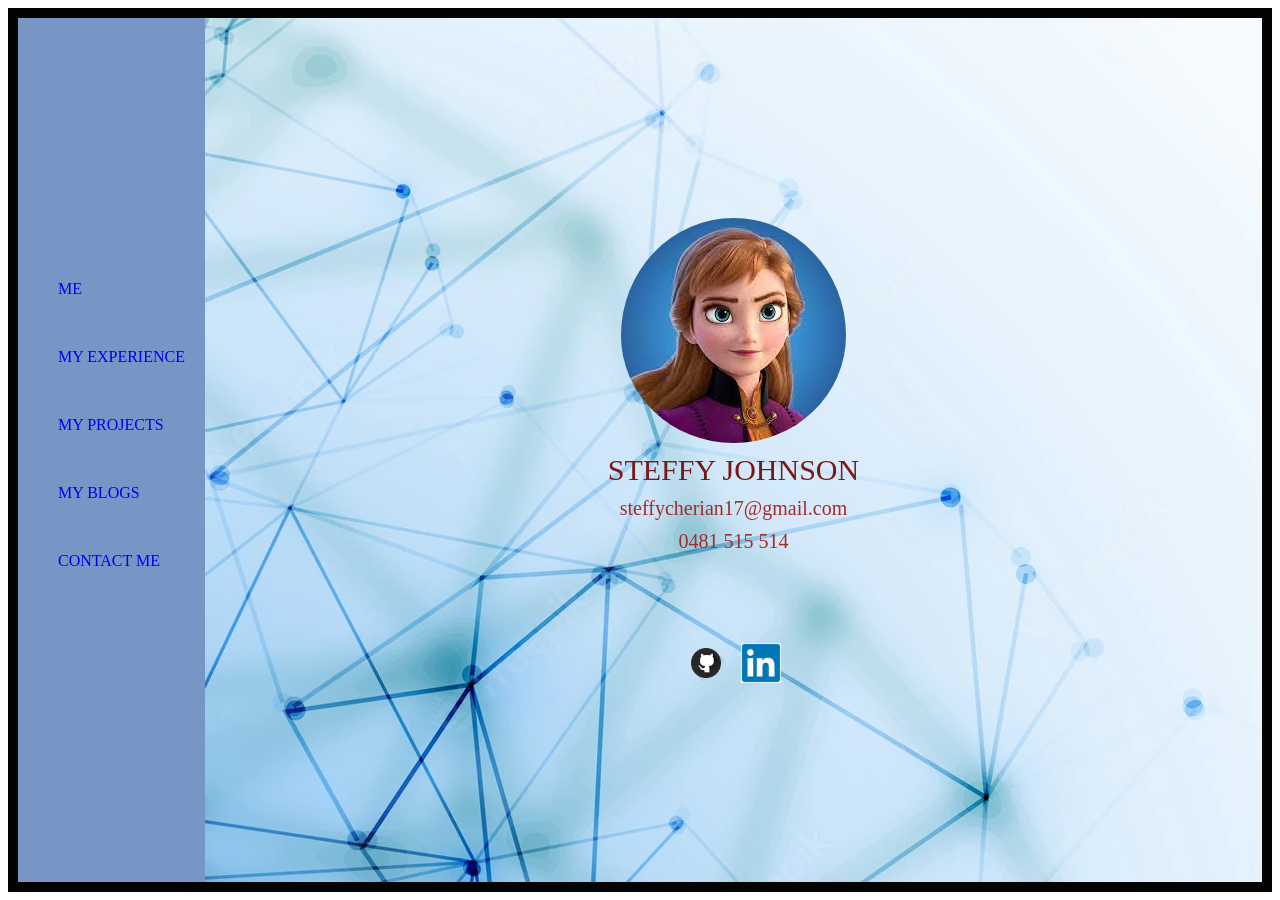
==== Pages/home.html @ f740a441 "Initial Commit" ====
<html lang="en">
<head>
    <meta charset="UTF-8">
    <meta http-equiv="X-UA-Compatible" content="IE=edge">
    <meta name="viewport" content="width=device-width, initial-scale=1.0">
    <title>HOME</title>
    <link rel="stylesheet" href="../Styles/home.css">
</head>
<body class="container">
    <div class="main-nav">
        <ul>
            <li class="nav-item"><a class="link-item" href="./me.html">ME</a></li>
            <li class="nav-item"><a class="link-item" href="./myexp.html">MY EXPERIENCE</a></li>
            <li class="nav-item"><a class="link-item" href="./myproj.html">MY PROJECTS</a></li>
            <li class="nav-item"><a class="link-item" href="./myblogs.html">MY BLOGS</a></li>
            <li class="nav-item"><a class="link-item" href="./contactme.html">CONTACT ME</a></li>
        </ul>
    </div>
    <div class="main-section">
        <img class="image" src="../Images/Unknown.jpeg" />
        <div class="detail1">STEFFY JOHNSON</div>
        <div class="detail2">steffycherian17@gmail.com</div>
        <div class="detail3">0481 515 514</div>
        <section class="contact-links">
            <a class="github-link"  href="https://github.com/">
                <img class="github" src="../Images/github.jpeg" alt="GitHub"/>
            </a>
            <a class="linkedin-link" href="https://linkedin.com/in/steffy-cherian-3a1815249">
                <img class="linkedin" src="../Images/linkedin.jpeg" alt="LinkedIn"/>
            </a>
        </section>

    </div>    

</body>
</html>
---- Styles/home.css ----
.container {
    display: flex;
    flex-direction: row;
    justify-content: flex-start;
    border: rgb(4, 3, 3) solid 10px;
}
.main-nav{
    display: flex;
    padding-right: 20px;
    background-color: rgb(119, 150, 197);
    align-items: center;
}
/* .main-section{
    margin-left: 300px;
} */
.nav-item {
    list-style: none;
    margin-bottom: 50px;
    
    /* background-color: red; */
}

.nav-item:hover{
    transform: scale(1.2);
}


.main-section {
    display: flex;
    flex: 1;
    flex-direction: column;
    justify-content: center;
    align-items: center;
    /*background-color: rgba(120, 181, 208, 0.756);*/
    background-image: url(../Images/backgroundimage.jpeg);

}
.link-item {
    text-decoration: none;
}
.image {
    border-radius: 50%;
    padding-bottom: 10px;

}
.detail1{  
    font-size: 30px;
    /* line-height: 30px;  */
    color: rgb(122, 24, 24);  
    padding-bottom: 10px;
    /* text-align: center;    */
}
.detail2{
    font-size: 20px;
    padding-bottom: 10px;

    /* line-height: 20px;           */
    color: brown;                       
    /* text-align: center; */
}
.detail3{
    font-size: 20px;
    padding-bottom: 10px;

    /* line-height: 20px; */
    color: brown;
    /* text-align: center; */
}


.contact-links{
    display: flex;    
    padding-top: 5rem;    
}

.github {

    height: 40px;
}

.linkedin {

    height: 40px;
}

.github-link {
    padding-right: 15px;
}

.github-link:hover {
    transform: scale(1.5);
}

.linkedin-link:hover {
    transform: scale(1.5);
}
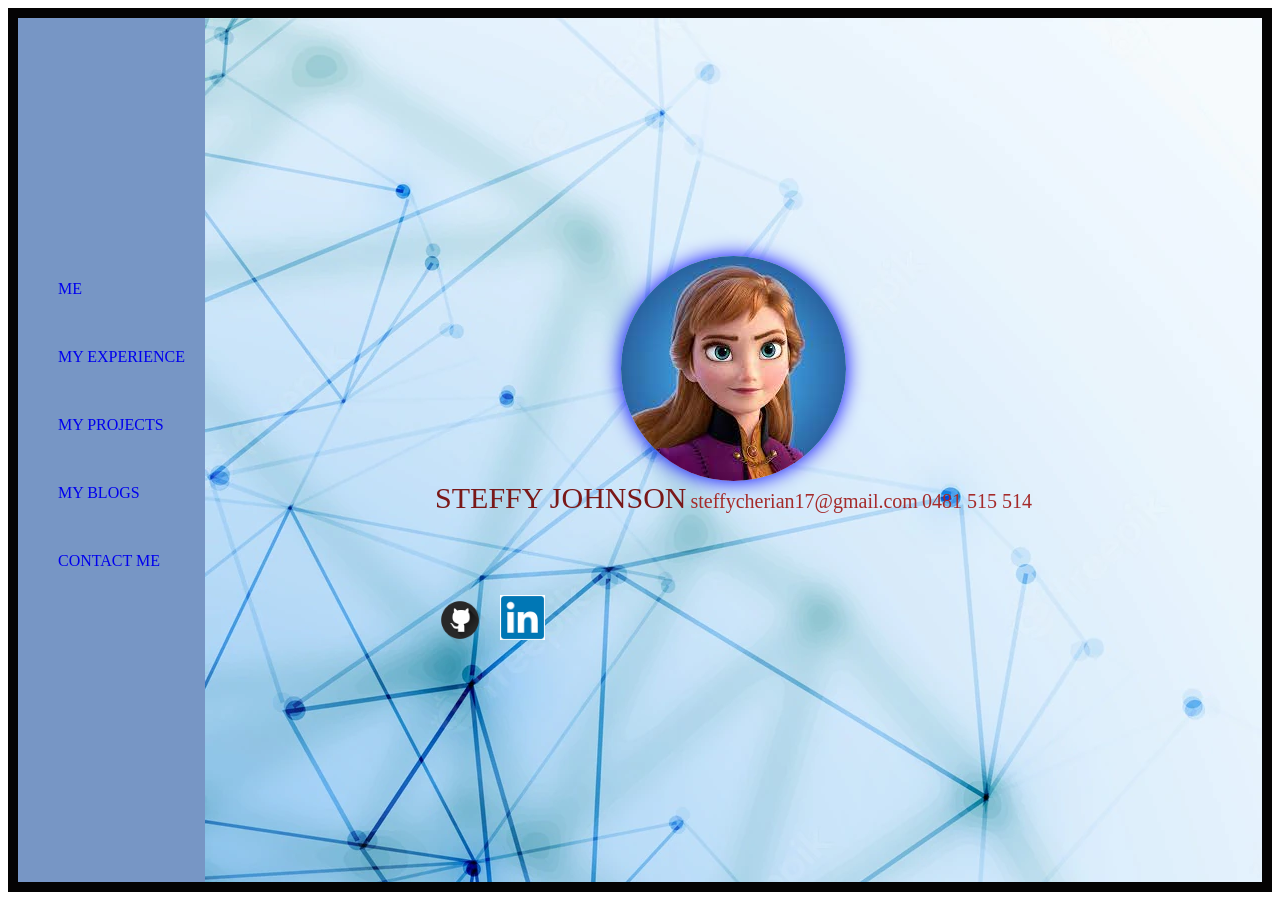
==== commit 735de9e7: "Committing changes to media screen views" ====
--- a/Pages/home.html
+++ b/Pages/home.html
@@ -5,9 +5,28 @@
     <meta name="viewport" content="width=device-width, initial-scale=1.0">
     <title>HOME</title>
     <link rel="stylesheet" href="../Styles/home.css">
+    <link rel="stylesheet" href="../Styles/commonstyles.css">
 </head>
 <body class="container">
-    <div class="main-nav">
+    <mobnav class="navbar">
+        <mobnavcont class="nav-container">
+            <input class="checkbox" type="checkbox" name="" id="" />
+            <hamlines class="hamburger-lines">
+              <span class="line line1"></span>
+              <span class="line line2"></span>
+              <span class="line line3"></span>
+            </hamlines>  
+            <menuitems class="menu-items">        
+                <li class="nav-item"><a class="link-item" href="./me.html">ME</a></li>
+                <li class="nav-item"><a class="link-item" href="./myexp.html">MY EXPERIENCE</a></li>
+                <li class="nav-item"><a class="link-item" href="./myproj.html">MY PROJECTS</a></li>
+                <li class="nav-item"><a class="link-item" href="./myblogs.html">MY BLOGS</a></li>
+                <li class="nav-item"><a class="link-item" href="./contactme.html">CONTACT ME</a></li>
+            </menuitems>
+        </mobnavcont>
+    </mobnav>
+
+    <mainnav class="main-nav">
         <ul>
             <li class="nav-item"><a class="link-item" href="./me.html">ME</a></li>
             <li class="nav-item"><a class="link-item" href="./myexp.html">MY EXPERIENCE</a></li>
@@ -15,22 +34,23 @@
             <li class="nav-item"><a class="link-item" href="./myblogs.html">MY BLOGS</a></li>
             <li class="nav-item"><a class="link-item" href="./contactme.html">CONTACT ME</a></li>
         </ul>
-    </div>
-    <div class="main-section">
+    </mainnav>
+    <mainsection class="main-section">
         <img class="image" src="../Images/Unknown.jpeg" />
-        <div class="detail1">STEFFY JOHNSON</div>
-        <div class="detail2">steffycherian17@gmail.com</div>
-        <div class="detail3">0481 515 514</div>
-        <section class="contact-links">
-            <a class="github-link"  href="https://github.com/">
-                <img class="github" src="../Images/github.jpeg" alt="GitHub"/>
-            </a>
-            <a class="linkedin-link" href="https://linkedin.com/in/steffy-cherian-3a1815249">
-                <img class="linkedin" src="../Images/linkedin.jpeg" alt="LinkedIn"/>
-            </a>
+        <intro class="intro">
+            <detail class="detail1">STEFFY JOHNSON</detail>
+            <detail class="detail2">steffycherian17@gmail.com</detail>
+            <detail class="detail3">0481 515 514</detail>
+            <section class="contact-links">
+                <a class="github-link"  href="https://github.com/">
+                    <img class="github" src="../Images/github.jpeg" alt="GitHub"/>
+                </a>
+                <a class="linkedin-link" href="https://linkedin.com/in/steffy-cherian-3a1815249">
+                    <img class="linkedin" src="../Images/linkedin.jpeg" alt="LinkedIn"/>
+                </a>
         </section>
-
-    </div>    
+        </intro>    
+    </mainsection>  
 
 </body>
 </html>
--- a/Styles/home.css
+++ b/Styles/home.css
@@ -10,15 +10,16 @@
     background-color: rgb(119, 150, 197);
     align-items: center;
 }
-/* .main-section{
-    margin-left: 300px;
-} */
+
 .nav-item {
     list-style: none;
     margin-bottom: 50px;
-    
-    /* background-color: red; */
 }
+
+.nav-item a {
+    text-decoration: none;
+}
+
 
 .nav-item:hover{
     transform: scale(1.2);
@@ -31,22 +32,22 @@
     flex-direction: column;
     justify-content: center;
     align-items: center;
+    height: 100%;
     /*background-color: rgba(120, 181, 208, 0.756);*/
-    background-image: url(../Images/backgroundimage.jpeg);
-
+    background-image: url(../Images/backgroundimage.jpeg);    
 }
 .link-item {
     text-decoration: none;
 }
 .image {
-    border-radius: 50%;
-    padding-bottom: 10px;
-
+    border-radius: 50%;    
+    box-shadow: 0 0 20px 0  blue;        
 }
 .detail1{  
     font-size: 30px;
     /* line-height: 30px;  */
     color: rgb(122, 24, 24);  
+    padding-top: 20px    ;
     padding-bottom: 10px;
     /* text-align: center;    */
 }
@@ -75,12 +76,12 @@
 
 .github {
 
-    height: 40px;
+    height: 50px;
 }
 
 .linkedin {
 
-    height: 40px;
+    height: 45px;
 }
 
 .github-link {
@@ -93,4 +94,71 @@
 
 .linkedin-link:hover {
     transform: scale(1.5);
-}+}
+
+@media screen and (max-width: 1000px) {
+    .main-nav {
+      display: none;
+    }
+    .container {
+        display: flex;
+        flex-direction: column;
+        justify-content: flex-start;
+        border: rgb(4, 3, 3) solid 10px;
+    }
+
+    .main-section {
+        display: flex;
+        flex: 1;
+        flex-direction: column;
+        justify-content: center;
+        align-items: center;
+        height: 100%;
+        padding-top: 500px;
+        /*background-color: rgba(120, 181, 208, 0.756);*/
+        background-image: url(../Images/backgroundimage.jpeg);    
+    }
+  }
+
+@media screen and (max-width: 1000px) {
+    .main-nav {
+      display: none;
+    }
+    .container {
+        display: flex;
+        flex-direction: column;
+        justify-content: flex-start;
+        border: rgb(4, 3, 3) solid 10px;
+    }
+
+    .main-section {
+        display: flex;
+        flex: 1;
+        flex-direction: column;
+        justify-content: center;
+        align-items: center;
+        height: 100%;
+        padding-top: 320px;
+        /*background-color: rgba(120, 181, 208, 0.756);*/
+        background-image: url(../Images/backgroundimage.jpeg);    
+    }
+    .intro{
+        display:flex;
+        flex: 1;
+        flex-direction: column;
+        justify-content: center;
+        align-items: center;
+        padding-bottom: 200px;
+
+    }
+  }
+
+
+  @media screen and (min-width: 1000px) {
+    .navbar {
+      display: none;
+    }
+  }
+
+
+
--- a/Styles/commonstyles.css
+++ b/Styles/commonstyles.css
@@ -0,0 +1,145 @@
+@import url("https://fonts.googleapis.com/css2?family=Poppins:ital,wght@0,100;0,200;0,300;0,400;0,500;0,600;0,700;0,800;0,900;1,100;1,200;1,300;1,400;1,500;1,600;1,700;1,800;1,900&display=swap");
+
+
+.navcontainer {
+  max-width: 1050px;
+  width: 90%;
+  margin: auto;
+}
+
+.navbar {
+  width: 100%;
+  box-shadow: 20 1px 4px rgb(146 161 176 / 15%);
+}
+
+.nav-container {
+  display: flex;
+  justify-content: space-between;
+  align-items: center;
+  height: 62px;
+  background-color:  rgb(119, 150, 197);
+}
+
+.navbar .menu-items {
+  display: flex;
+  opacity: 100PX;
+  background-color:  rgb(119, 150, 197);
+}
+
+.navbar .nav-container li {
+  list-style: none;
+}
+
+.navbar .nav-container a {
+  text-decoration: none;
+  color: #0e2431;
+  font-weight: 500;
+  font-size: 1.2rem;
+  padding: 0.7rem;
+}
+
+.navbar .nav-container a:hover{
+    font-weight: bolder;
+}
+
+.nav-container {
+  display: block;
+  position: relative;
+  height: 60px;
+}
+
+.nav-container .checkbox {
+  position: absolute;
+  display: block;
+  height: 32px;
+  width: 32px;
+  top: 20px;
+  left: 20px;
+  z-index: 5;
+  opacity: 0;
+  cursor: pointer;
+}
+
+.nav-container .hamburger-lines {
+  display: block;
+  height: 26px;
+  width: 32px;
+  position: absolute;
+  top: 17px;
+  left: 20px;
+  z-index: 2;
+  display: flex;
+  flex-direction: column;
+  justify-content: space-between;
+  opacity: 100px;
+}
+
+.nav-container .hamburger-lines .line {
+  display: block;
+  height: 4px;
+  width: 100%;
+  border-radius: 10px;
+  background: #0e2431;
+}
+
+.nav-container .hamburger-lines .line1 {
+  transform-origin: 0% 0%;
+  transition: transform 0.4s ease-in-out;
+}
+
+.nav-container .hamburger-lines .line2 {
+  transition: transform 0.2s ease-in-out;
+}
+
+.nav-container .hamburger-lines .line3 {
+  transform-origin: 0% 100%;
+  transition: transform 0.4s ease-in-out;
+}
+
+.navbar .menu-items {
+  padding-top: 120px;
+  box-shadow: inset 0 0 2000px rgba(255, 255, 255, .5);
+  height: 100vh;
+  width: 100%;
+  transform: translate(-150%);
+  display: flex;
+  flex-direction: column;
+  margin-left: -40px;
+  padding-left: 50px;
+  transition: transform 0.5s ease-in-out;
+  text-align: center;
+}
+
+.navbar .menu-items li {
+  margin-bottom: 1.2rem;
+  font-size: 1.5rem;
+  font-weight: 500;
+}
+
+.logo {
+  position: absolute;
+  top: 5px;
+  right: 15px;
+  font-size: 1.2rem;
+  color: #0e2431;
+}
+
+.nav-container input[type="checkbox"]:checked ~ .menu-items {
+  transform: translateX(0);
+}
+
+.nav-container input[type="checkbox"]:checked ~ .hamburger-lines .line1 {
+  transform: rotate(45deg);
+}
+
+.nav-container input[type="checkbox"]:checked ~ .hamburger-lines .line2 {
+  transform: scaleY(0);
+}
+
+.nav-container input[type="checkbox"]:checked ~ .hamburger-lines .line3 {
+  transform: rotate(-45deg);
+}
+
+.nav-container input[type="checkbox"]:checked ~ .logo{
+  display: none;
+}
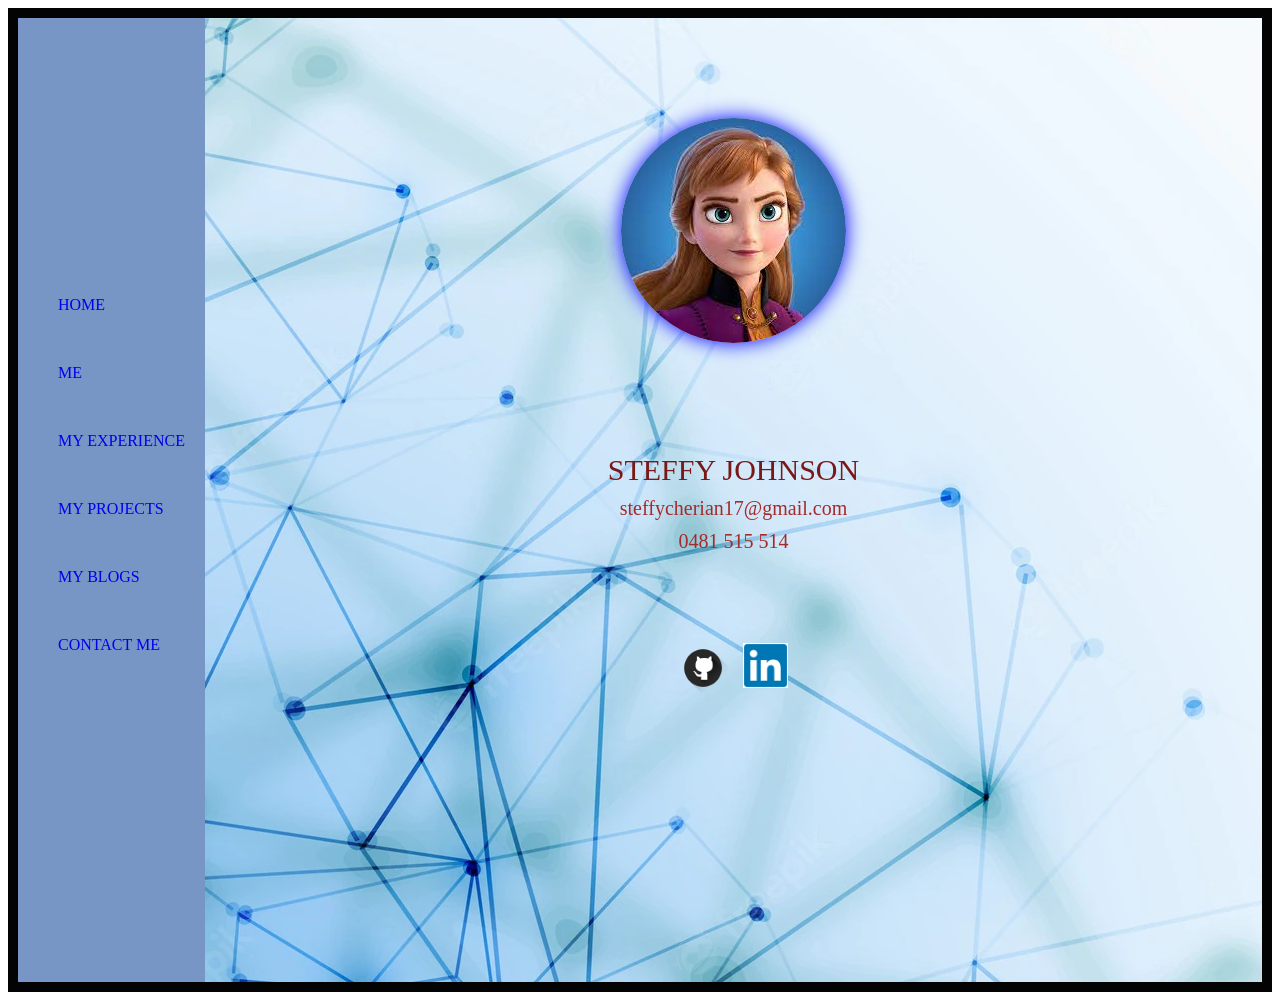
==== commit 09b1564b: "Committing changes to media screen" ====
--- a/Pages/home.html
+++ b/Pages/home.html
@@ -10,13 +10,14 @@
 <body class="container">
     <mobnav class="navbar">
         <mobnavcont class="nav-container">
-            <input class="checkbox" type="checkbox" name="" id="" />
+            <input class="checkbox" type="checkbox" name="" id=""/>
             <hamlines class="hamburger-lines">
               <span class="line line1"></span>
               <span class="line line2"></span>
               <span class="line line3"></span>
             </hamlines>  
-            <menuitems class="menu-items">        
+            <menuitems class="menu-items">
+                <li class="nav-item"><a class="link-item" href="./home.html">HOME</a></li>        
                 <li class="nav-item"><a class="link-item" href="./me.html">ME</a></li>
                 <li class="nav-item"><a class="link-item" href="./myexp.html">MY EXPERIENCE</a></li>
                 <li class="nav-item"><a class="link-item" href="./myproj.html">MY PROJECTS</a></li>
@@ -28,6 +29,7 @@
 
     <mainnav class="main-nav">
         <ul>
+            <li class="nav-item"><a class="link-item" href="./home.html">HOME</a></li>        
             <li class="nav-item"><a class="link-item" href="./me.html">ME</a></li>
             <li class="nav-item"><a class="link-item" href="./myexp.html">MY EXPERIENCE</a></li>
             <li class="nav-item"><a class="link-item" href="./myproj.html">MY PROJECTS</a></li>
@@ -48,9 +50,8 @@
                 <a class="linkedin-link" href="https://linkedin.com/in/steffy-cherian-3a1815249">
                     <img class="linkedin" src="../Images/linkedin.jpeg" alt="LinkedIn"/>
                 </a>
-        </section>
+            </section>
         </intro>    
     </mainsection>  
-
 </body>
 </html>
--- a/Styles/home.css
+++ b/Styles/home.css
@@ -32,6 +32,7 @@
     flex-direction: column;
     justify-content: center;
     align-items: center;
+    padding-top: 100px;
     height: 100%;
     /*background-color: rgba(120, 181, 208, 0.756);*/
     background-image: url(../Images/backgroundimage.jpeg);    
@@ -68,6 +69,15 @@
     /* text-align: center; */
 }
 
+.intro{
+    display:flex;
+    flex: 1;
+    flex-direction: column;
+    justify-content: center;
+    align-items: center;
+    padding-bottom: 200px;
+
+}
 
 .contact-links{
     display: flex;    
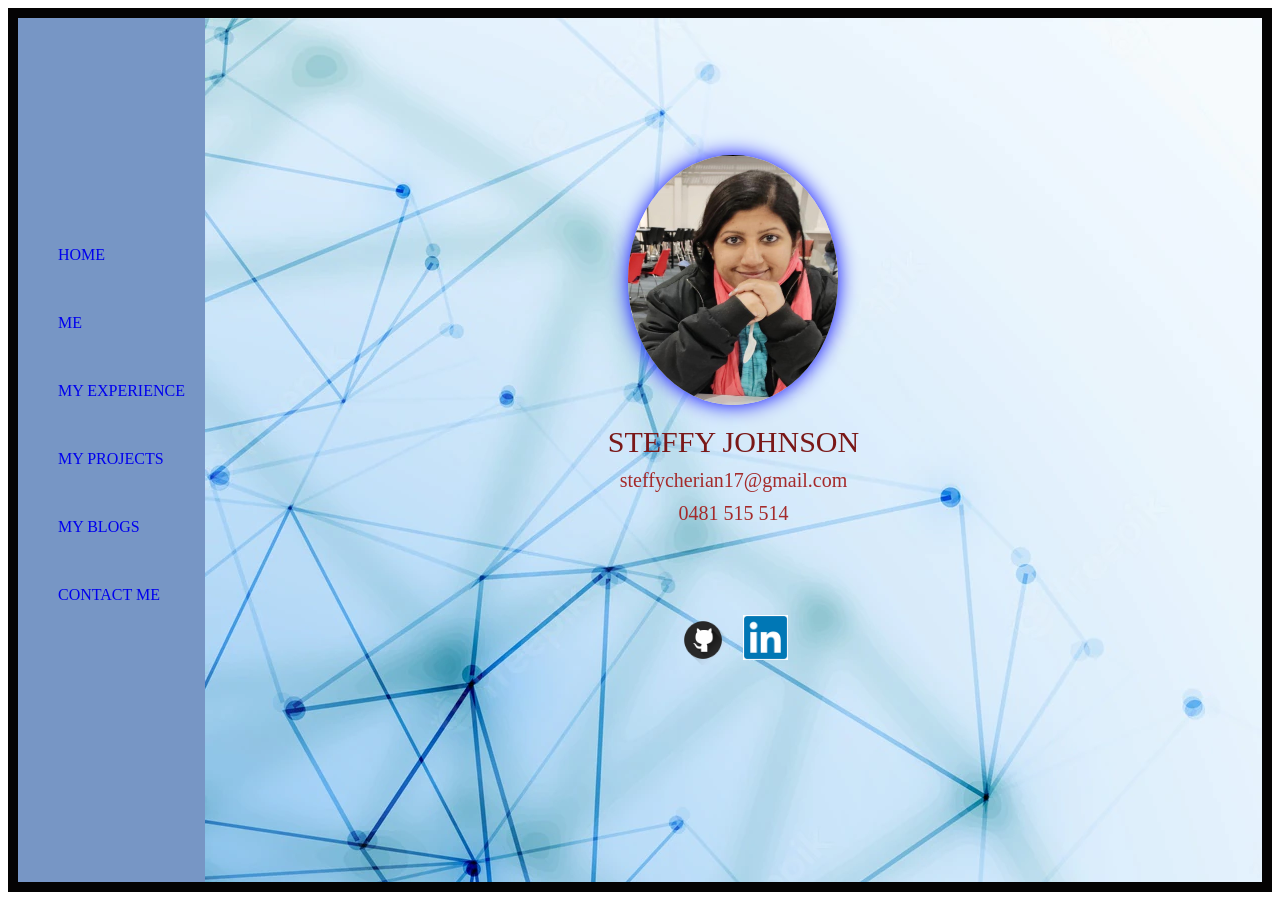
==== commit 85c3f340: "Committing minor changes to all files including adding comments" ====
--- a/Pages/home.html
+++ b/Pages/home.html
@@ -9,6 +9,7 @@
 </head>
 <body class="container">
     <mobnav class="navbar">
+        <!-- Navbar view for Mobile devices-->
         <mobnavcont class="nav-container">
             <input class="checkbox" type="checkbox" name="" id=""/>
             <hamlines class="hamburger-lines">
@@ -26,7 +27,7 @@
             </menuitems>
         </mobnavcont>
     </mobnav>
-
+    <!-- Navbar view for desktop-->
     <mainnav class="main-nav">
         <ul>
             <li class="nav-item"><a class="link-item" href="./home.html">HOME</a></li>        
@@ -37,9 +38,10 @@
             <li class="nav-item"><a class="link-item" href="./contactme.html">CONTACT ME</a></li>
         </ul>
     </mainnav>
-    <mainsection class="main-section">
-        <img class="image" src="../Images/Unknown.jpeg" />
+    <mainsection class="main-section">        
+        <!--Main section content-->
         <intro class="intro">
+            <img class="image" src="../Images/HomePic.jpeg" />
             <detail class="detail1">STEFFY JOHNSON</detail>
             <detail class="detail2">steffycherian17@gmail.com</detail>
             <detail class="detail3">0481 515 514</detail>
--- a/Styles/home.css
+++ b/Styles/home.css
@@ -1,9 +1,12 @@
+/*Body Container*/
 .container {
     display: flex;
-    flex-direction: row;
+    flex-direction: row ;
     justify-content: flex-start;
     border: rgb(4, 3, 3) solid 10px;
 }
+
+/*Navigation Bar*/
 .main-nav{
     display: flex;
     padding-right: 20px;
@@ -25,48 +28,14 @@
     transform: scale(1.2);
 }
 
-
+/*Main Section*/
 .main-section {
     display: flex;
     flex: 1;
     flex-direction: column;
     justify-content: center;
-    align-items: center;
-    padding-top: 100px;
-    height: 100%;
-    /*background-color: rgba(120, 181, 208, 0.756);*/
+    align-items: center;    
     background-image: url(../Images/backgroundimage.jpeg);    
-}
-.link-item {
-    text-decoration: none;
-}
-.image {
-    border-radius: 50%;    
-    box-shadow: 0 0 20px 0  blue;        
-}
-.detail1{  
-    font-size: 30px;
-    /* line-height: 30px;  */
-    color: rgb(122, 24, 24);  
-    padding-top: 20px    ;
-    padding-bottom: 10px;
-    /* text-align: center;    */
-}
-.detail2{
-    font-size: 20px;
-    padding-bottom: 10px;
-
-    /* line-height: 20px;           */
-    color: brown;                       
-    /* text-align: center; */
-}
-.detail3{
-    font-size: 20px;
-    padding-bottom: 10px;
-
-    /* line-height: 20px; */
-    color: brown;
-    /* text-align: center; */
 }
 
 .intro{
@@ -75,10 +44,38 @@
     flex-direction: column;
     justify-content: center;
     align-items: center;
-    padding-bottom: 200px;
+    padding-bottom: 80px;
 
 }
+.link-item {
+    text-decoration: none;
+}
 
+.image {
+    border-radius: 50%; 
+    height: 250px;   
+    width: 210px;
+    box-shadow: 0 0 20px 0  blue;            
+}
+.detail1{  
+    font-size: 30px;    
+    color: rgb(122, 24, 24);  
+    padding-top: 20px    ;
+    padding-bottom: 10px;    
+}
+.detail2{
+    font-size: 20px;
+    padding-bottom: 10px;    
+    color: brown;                           
+}
+.detail3{
+    font-size: 20px;
+    padding-bottom: 10px;    
+    color: brown;
+    
+}
+
+/*Contact Icons Styling*/
 .contact-links{
     display: flex;    
     padding-top: 5rem;    
@@ -106,6 +103,9 @@
     transform: scale(1.5);
 }
 
+
+/*Media Screen Styling*/
+/*Mobile Screen */
 @media screen and (max-width: 1000px) {
     .main-nav {
       display: none;
@@ -116,7 +116,6 @@
         justify-content: flex-start;
         border: rgb(4, 3, 3) solid 10px;
     }
-
     .main-section {
         display: flex;
         flex: 1;
@@ -124,12 +123,12 @@
         justify-content: center;
         align-items: center;
         height: 100%;
-        padding-top: 500px;
-        /*background-color: rgba(120, 181, 208, 0.756);*/
+        padding-top: 500px;        
         background-image: url(../Images/backgroundimage.jpeg);    
     }
   }
 
+/*Tablets Screen*/
 @media screen and (max-width: 1000px) {
     .main-nav {
       display: none;
@@ -140,7 +139,7 @@
         justify-content: flex-start;
         border: rgb(4, 3, 3) solid 10px;
     }
-
+/*Desktop screen*/
     .main-section {
         display: flex;
         flex: 1;
@@ -148,8 +147,7 @@
         justify-content: center;
         align-items: center;
         height: 100%;
-        padding-top: 320px;
-        /*background-color: rgba(120, 181, 208, 0.756);*/
+        padding-top: 320px;        
         background-image: url(../Images/backgroundimage.jpeg);    
     }
     .intro{
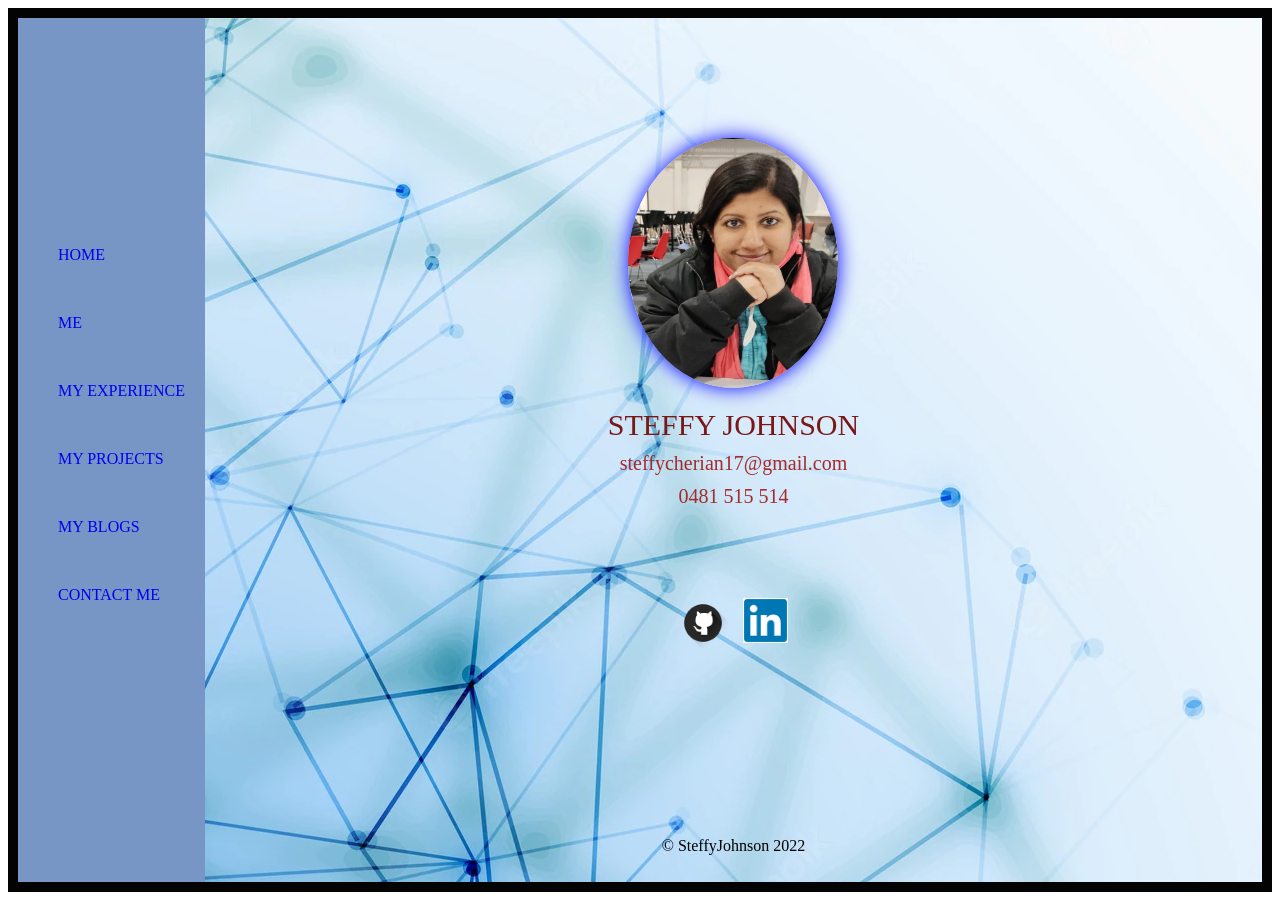
==== commit 34c328c1: "Committing minor changes to all files including adding comments" ====
--- a/Pages/home.html
+++ b/Pages/home.html
@@ -54,6 +54,10 @@
                 </a>
             </section>
         </intro>    
+
+        <footer>
+            <p class="copyright">© SteffyJohnson 2022</p>
+        </footer>
     </mainsection>  
 </body>
 </html>
--- a/Styles/home.css
+++ b/Styles/home.css
@@ -44,7 +44,7 @@
     flex-direction: column;
     justify-content: center;
     align-items: center;
-    padding-bottom: 80px;
+    padding-top: 120px;
 
 }
 .link-item {
@@ -103,6 +103,21 @@
     transform: scale(1.5);
 }
 
+footer {
+    position: relative;
+    height: 300px;
+    width: 100%;
+}
+
+p.copyright {
+    position: absolute;
+    width: 100%;
+    color: black;
+    line-height: 40px;
+    font-size: 1em;
+    text-align: center;
+    bottom:0;
+}
 
 /*Media Screen Styling*/
 /*Mobile Screen */
@@ -137,7 +152,7 @@
         display: flex;
         flex-direction: column;
         justify-content: flex-start;
-        border: rgb(4, 3, 3) solid 10px;
+        border: rgb(4, 3, 3) solid 10px;        
     }
 /*Desktop screen*/
     .main-section {
@@ -159,6 +174,9 @@
         padding-bottom: 200px;
 
     }
+    footer {
+        display: none;
+    }
   }
 
 
